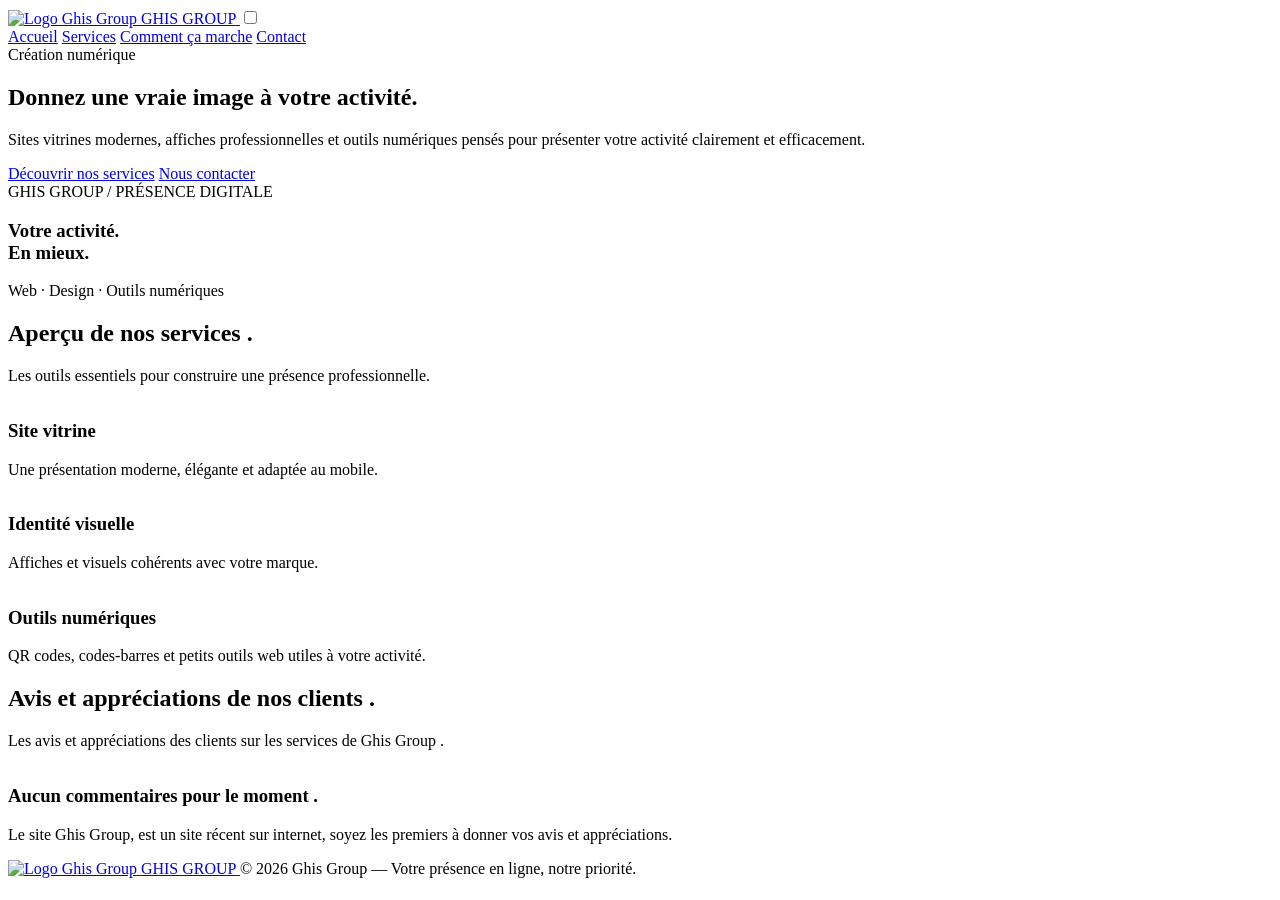
==== index.html @ 3f32bf77 "Add files via upload" ====
<!doctype htmlt>
  <html lang="fr">
  <head>
    <meta charset="utf-8">
    <meta name="viewport" content="width=device-width,initial-scale=1">
    <title>Accueil — Ghis Group</title>
    <meta name="description" content="Ghis Group — création de sites vitrines, affiches et solutions numériques.">
    <link rel="stylesheet" href="css/style.css">
    
  </head>
  <body>
    <header class="nav">
      <div class="container nav-inner">
        <a class="brand" href="index.html">
          <img src="assets/Ghis_Group.webp" alt="Logo Ghis Group">
          <span>GHIS GROUP</span>
          
        </a>
        <input id="menu-toggle" class="menu-toggle" type="checkbox">
        <label for="menu-toggle" class="menu-button" aria-label="Ouvrir le menu">
          <span>
            
          </span>
          <span>
            
          </span>
          <span>
            
          </span>
        </label>
        
        <nav class="menu">
          <a href="index.html">Accueil</a>
          <a href="services.html">Services</a>
          <a href="comment-ca-marche.html">Comment ça marche</a>
          <a href="contact.html">Contact</a>
          
        </nav>
      </div>
    </header>
    <main>
      <section class="hero">
        <div class="container hero-grid">
          <div class="reveal">
            <span class="eyebrow">Création numérique</span>
            <h1>Donnez une vraie image à votre <span>activité.</span>
              
            </h1>
            <p>Sites vitrines modernes, affiches professionnelles et outils numériques pensés pour présenter votre activité clairement et efficacement.</p>
            <div class="actions">
              <a class="btn btn-primary" href="services.html">Découvrir nos services</a>
              <a class="btn btn-secondary" href="contact.html">Nous contacter</a>
              
            </div></div>
          <div class="mockup reveal">
            <div class="mockbar">
              <i class="dot"></i>
              <i class="dot"></i>
              <i class="dot"></i>
              
            </div>
            <div class="screen">
              <span>GHIS GROUP / PRÉSENCE DIGITALE</span>
              <h3>Votre activité.<br>
                <strong>En mieux.</strong>
                
              </h3>
              <span>Web · Design · Outils numériques</span>
              
            </div></div></div>
      </section>
      <section class="section">
        <div class="container">
          <div class="section-head reveal">
            <h2>Aperçu de nos services .</h2>
            <p>Les outils essentiels pour construire une présence professionnelle.</p>
            
          </div>
          <div class="cards">
            <article class="card reveal">
            <div class="icon">
              <img src="assets/icons/globe.svg" alt=""></div><h3>Site vitrine</h3><p>Une présentation moderne, élégante et adaptée au mobile.</p></article><article class="card reveal"><div class="icon"><img src="assets/icons/palette.svg" alt=""></div>
            <h3>Identité visuelle</h3>
            <p>Affiches et visuels cohérents avec votre marque.</p>
            
          </article>
            <article class="card reveal">
              <div class="icon">
                <img src="assets/icons/qr.svg" alt="">
                
              </div>
              <h3>Outils numériques</h3>
              <p>QR codes, codes-barres et petits outils web utiles à votre activité.</p>
              
            </article>
            
          </div>
        </div>
      </section>
      
      
      <section class="section">
        <div class="container">
          <div class="section-head reveal">
            <h2>Avis et appréciations de nos clients .</h2>
            <p>Les avis et appréciations des clients sur les services de Ghis Group .</p>
            
          </div>
          <div class="cards">
            
            <article class="card reveal"><div class="icon">
              <img src="assets/icons/aucun.svg" alt=""></div>
            <h3>Aucun commentaires pour le moment .</h3>
            <p>Le site Ghis Group, est un site récent sur internet, soyez les premiers à donner vos avis et appréciations.</p>
            
          </div>
        </div>
      </section>
    </main>
    <footer>
      <div class="container footer-inner">
        <a class="footer-brand" href="index.html">
          <img src="assets/Ghis_Group.webp" alt="Logo Ghis Group">
            <span>GHIS GROUP</span>
          
        </a>
        <span>© 2026 Ghis Group — Votre présence en ligne, notre priorité.</span>
        
      </div>
    </footer>
    <script src="js/app.js">
    </script>
  </body>
 </html>
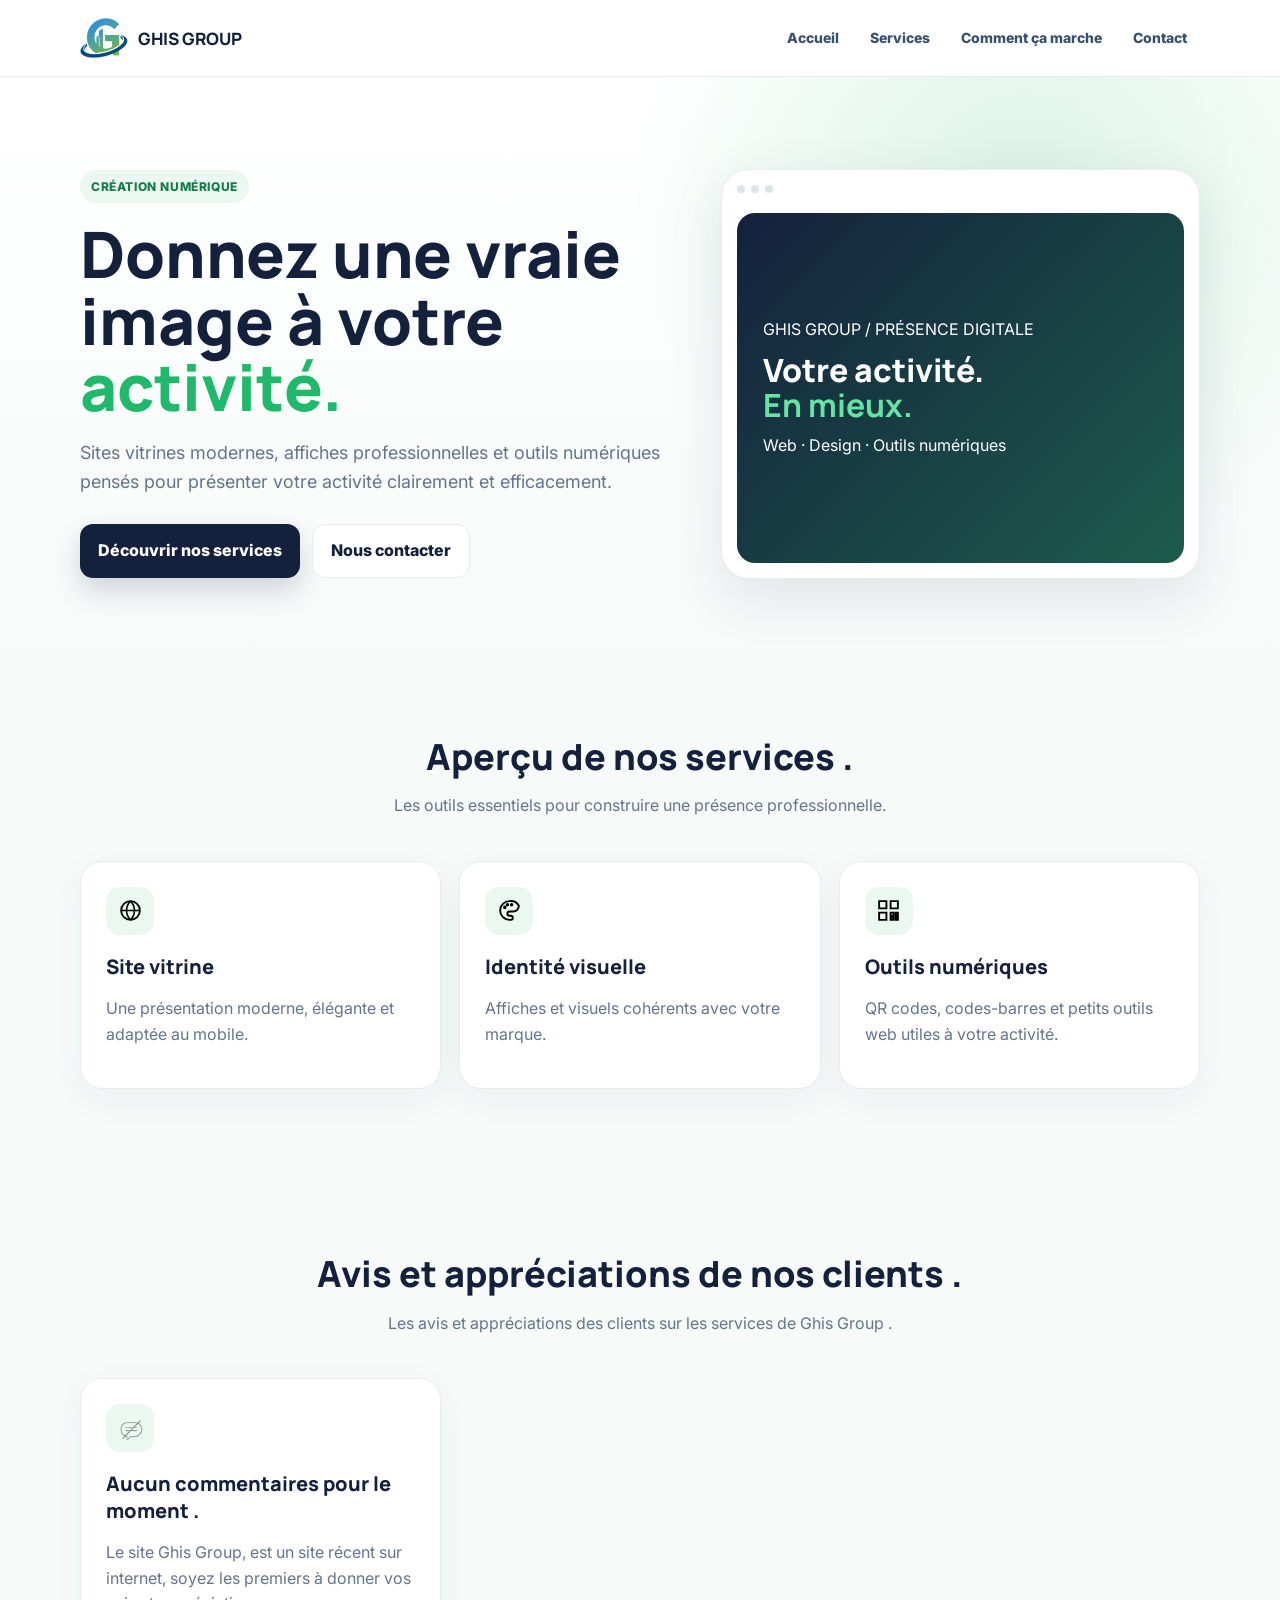
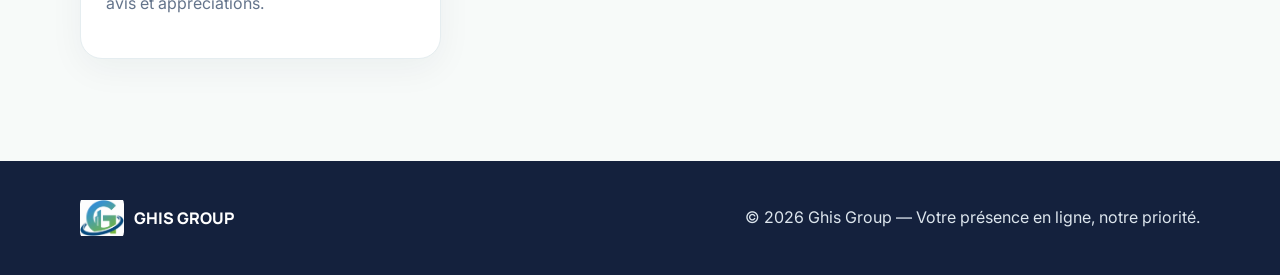
==== commit da5f368c: "Add Google site verification meta tag" ====
--- a/index.html
+++ b/index.html
@@ -3,6 +3,7 @@
   <head>
     <meta charset="utf-8">
     <meta name="viewport" content="width=device-width,initial-scale=1">
+    <meta name="google-site-verification" content="HmiMxPRSts0XyY6ig1wnrecAoasK3PknAayBUmInspU" />
     <title>Accueil — Ghis Group</title>
     <meta name="description" content="Ghis Group — création de sites vitrines, affiches et solutions numériques.">
     <link rel="stylesheet" href="css/style.css">
@@ -131,4 +132,4 @@
     <script src="js/app.js">
     </script>
   </body>
- </html>+ </html>
--- a/css/style.css
+++ b/css/style.css
@@ -0,0 +1,89 @@
+@import url("https://fonts.googleapis.com/css2?family=Inter:wght@400;600;700;800&family=Manrope:wght@700;800&display=swap");
+:root{--ink:#14213d;
+  --green:#20b96b;
+  --darkgreen:#137c49;
+  --mint:#eaf8f1;
+  --bg:#f7faf9;
+  --muted:#64748b;
+  --line:#e5edf0;
+  --shadow:0 18px 55px rgba(20,33,61,.10)
+}
+
+*{box-sizing:border-box}
+html{scroll-behavior:smooth}
+body{margin:0;font-family:Inter,Arial,sans-serif;
+  color:var(--ink);background:var(--bg);
+  line-height:1.6
+}
+.wrap{width:min(1120px,92%);margin:auto}
+.contact{background:linear-gradient(135deg,#eaf7f0,#f6fbff);border:1px solid #dcebe5;border-radius:30px;padding:35px;display:grid;grid-template-rows:1fr 1fr;gap:25px}
+.contact p{color:#64748b;margin:8px 0 20px}
+.contact a.contact-item{display:flex;align-items:center;gap:12px;background:#fff;border:1px solid #dfe6ed;padding:13px 15px;border-radius:13px;margin:8px 0;font-weight:700}
+.contact-item img{width:34px;height:34px;object-fit:contain}
+
+a{text-decoration:none;
+  color:inherit
+}
+.container{
+  width:min(1120px,calc(100% - 32px));
+  margin:auto
+}
+.nav{position:sticky;
+  top:0;
+  z-index:50;
+  background:rgba(255,255,255,.92);
+  backdrop-filter:blur(14px);
+  border-bottom:1px solid var(--line)
+}
+.nav-inner{
+  min-height:76px;
+  display:flex;
+  align-items:center;
+  justify-content:space-between;
+  position:relative
+}
+.brand img{
+  width:185px;
+  display:block
+}
+.menu{display:flex;
+  gap:5px;
+  align-items:center
+}
+
+.menu a{
+  padding:10px 13px;
+  border-radius:12px;
+  font-size:14px;font-weight:800;color:#36506e;transition:.25s}.menu a:hover,.menu a.active{background:var(--mint);color:var(--darkgreen)}
+.menu-toggle{display:none}.menu-button{display:none;width:46px;height:46px;border:1px solid var(--line);border-radius:50%;background:#fff;align-items:center;justify-content:center;flex-direction:column;gap:4px;cursor:pointer;box-shadow:0 8px 22px rgba(20,33,61,.08)}.menu-button span{width:20px;height:2.5px;border-radius:5px;background:var(--ink);transition:.3s}
+.hero{padding:92px 0 75px;background:radial-gradient(circle at 80% 20%,rgba(32,185,107,.16),transparent 35%),linear-gradient(#fff,var(--bg));overflow:hidden}.hero-grid{display:grid;grid-template-columns:1.1fr .9fr;gap:55px;align-items:center}.eyebrow{display:inline-flex;padding:7px 11px;border-radius:999px;background:var(--mint);color:var(--darkgreen);font-weight:800;font-size:12px;letter-spacing:.05em;text-transform:uppercase}.hero h1{font:800 clamp(40px,5vw,68px)/1.04 Manrope;margin:18px 0}.hero h1 span{color:var(--green)}.hero p{font-size:18px;color:var(--muted);max-width:620px}.actions{display:flex;gap:12px;flex-wrap:wrap;margin-top:28px}.btn{display:inline-flex;align-items:center;justify-content:center;padding:13px 18px;border-radius:13px;font-weight:800;transition:.25s}.btn-primary{background:var(--ink);color:#fff;box-shadow:0 12px 28px rgba(20,33,61,.18)}.btn-primary:hover{transform:translateY(-2px)}.btn-secondary{background:#fff;border:1px solid var(--line)}
+.mockup{background:#fff;border:1px solid var(--line);border-radius:28px;padding:15px;box-shadow:var(--shadow);transform:rotate(2deg);animation:float 5s ease-in-out infinite}.mockbar{height:28px;display:flex;gap:6px}.dot{width:8px;height:8px;border-radius:50%;background:#dce5e8}.screen{border-radius:18px;background:linear-gradient(135deg,#14213d,#1c5c4b);min-height:350px;padding:26px;color:#fff;display:flex;flex-direction:column;justify-content:center}.screen h3{font:800 32px/1.1 Manrope;margin:10px 0}.screen strong{color:#65e5a4}
+.section{padding:82px 0}
+.section-head{text-align:center;max-width:700px;margin:0 auto 42px}
+.section-head h2{font:800 36px/1.15 Manrope;margin:0 0 12px}
+.section-head p,.card p,.step p{color:var(--muted)}
+.cards,.steps{display:grid;grid-template-columns:repeat(3,1fr);gap:18px}
+.card,.step,.contact-box{background:#fff;border:1px solid var(--line);border-radius:22px;padding:25px;box-shadow:0 10px 35px rgba(20,33,61,.05);transition:.3s}
+.card:hover,.step:hover{transform:translateY(-6px);box-shadow:var(--shadow)}.icon{width:48px;height:48px;border-radius:14px;background:var(--mint);color:var(--darkgreen);display:grid;place-items:center;margin-bottom:18px}
+.icon img{width:25px;height:25px}.card h3,.step h3{margin:0 0 7px;font:800 20px Manrope}
+.number{font:800 34px Manrope;color:var(--green)}
+.contact-grid > *,
+.contact-row > div:last-child {
+    min-width: 0;
+}
+
+.contact-row strong {
+    overflow-wrap: anywhere;
+    word-break: break-word;
+}
+.contact-grid{display:grid;grid-template-columns:.8fr 1.2fr;gap:25px}
+.contact-row{display:flex;gap:13px;align-items:center;padding:8px 0;border-bottom:1px solid var(--line)}
+.contact-row:last-child{border:0}
+.contact-row .icon{margin:0;width:42px;height:42px}
+.contact-row small{display:block;color:var(--muted);font-size:12px}
+.contact-row strong{font-size:15px}
+footer{background:var(--ink);color:#dce5ed;padding:35px 0;margin-top:20px}.footer-inner{display:flex;justify-content:space-between;align-items:center;gap:20px}.footer-brand{width:160px;}.reveal{opacity:0;transform:translateY(20px);transition:.7s}.reveal.show{opacity:1;transform:none}@keyframes float{50%{transform:rotate(2deg) translateY(-9px)}}
+@media(max-width:760px){.brand img{width:155px}.menu-button{display:flex}.menu{position:absolute;top:100%;left:0;right:0;background:#fff;flex-direction:column;align-items:stretch;gap:4px;padding:0 15px;max-height:0;overflow:hidden;opacity:0;visibility:hidden;border-bottom:1px solid var(--line);box-shadow:0 15px 30px rgba(20,33,61,.08);transition:.35s}.menu a{width:100%;padding:13px 15px}.menu-toggle:checked~.menu{max-height:420px;padding:12px 15px;opacity:1;visibility:visible}.menu-toggle:checked+.menu-button span:nth-child(1){transform:translateY(6.5px) rotate(45deg)}.menu-toggle:checked+.menu-button span:nth-child(2){opacity:0}.menu-toggle:checked+.menu-button span:nth-child(3){transform:translateY(-6.5px) rotate(-45deg)}.hero{padding:60px 0}.hero-grid,.cards,.steps,.contact-grid{grid-template-columns:1fr}.hero h1{font-size:44px}.mockup{transform:none}.section{padding:65px 0}.footer-inner{flex-direction:column;align-items:flex-start}}@media(prefers-reduced-motion:reduce){*{animation:none!important;transition:none!important}.reveal{opacity:1;transform:none}}
+.brand{display:flex;align-items:center;gap:10px;font:800 17px Manrope;color:var(--ink);white-space:nowrap}.brand img{width:48px;height:48px;object-fit:contain;border-radius:9px}.footer-brand{display:flex;align-items:center;gap:10px;color:#fff;font:800 16px Manrope}.footer-brand img{width:44px;height:44px;object-fit:contain;border-radius:8px}.footer-brand span{display:block}
+.contact-box label,.tool label{display:block;font-weight:800;font-size:13px;margin:14px 0 7px}.contact-box input,.contact-box select,.contact-box textarea,.tool-input{width:100%;font:inherit;border:1px solid var(--line);border-radius:12px;padding:12px 13px;background:#fff;color:var(--ink);outline:none;transition:.2s}.contact-box input:focus,.contact-box select:focus,.contact-box textarea:focus,.tool-input:focus{border-color:var(--green);box-shadow:0 0 0 4px rgba(32,185,107,.10)}.contact-box textarea{resize:vertical}.contact-box button{margin-top:17px}.form-note{font-size:12px!important;color:var(--muted);margin:10px 0 0!important}.tool-heading{margin-top:65px}.tools-grid{display:grid;grid-template-columns:repeat(2,1fr);gap:18px}.tool-output{min-height:95px;margin-top:16px;display:grid;place-items:center;overflow:auto;border-radius:12px;background:#f8fbfa;padding:12px}.tool-output img{max-width:180px}.tool-output svg{max-width:240px;height:auto}.tool .btn{border:0;cursor:pointer;margin-top:12px}
+@media(max-width:760px){.brand img{width:43px;height:43px}.brand{font-size:15px}.tools-grid{grid-template-columns:1fr}.tool-heading{margin-top:50px}}
